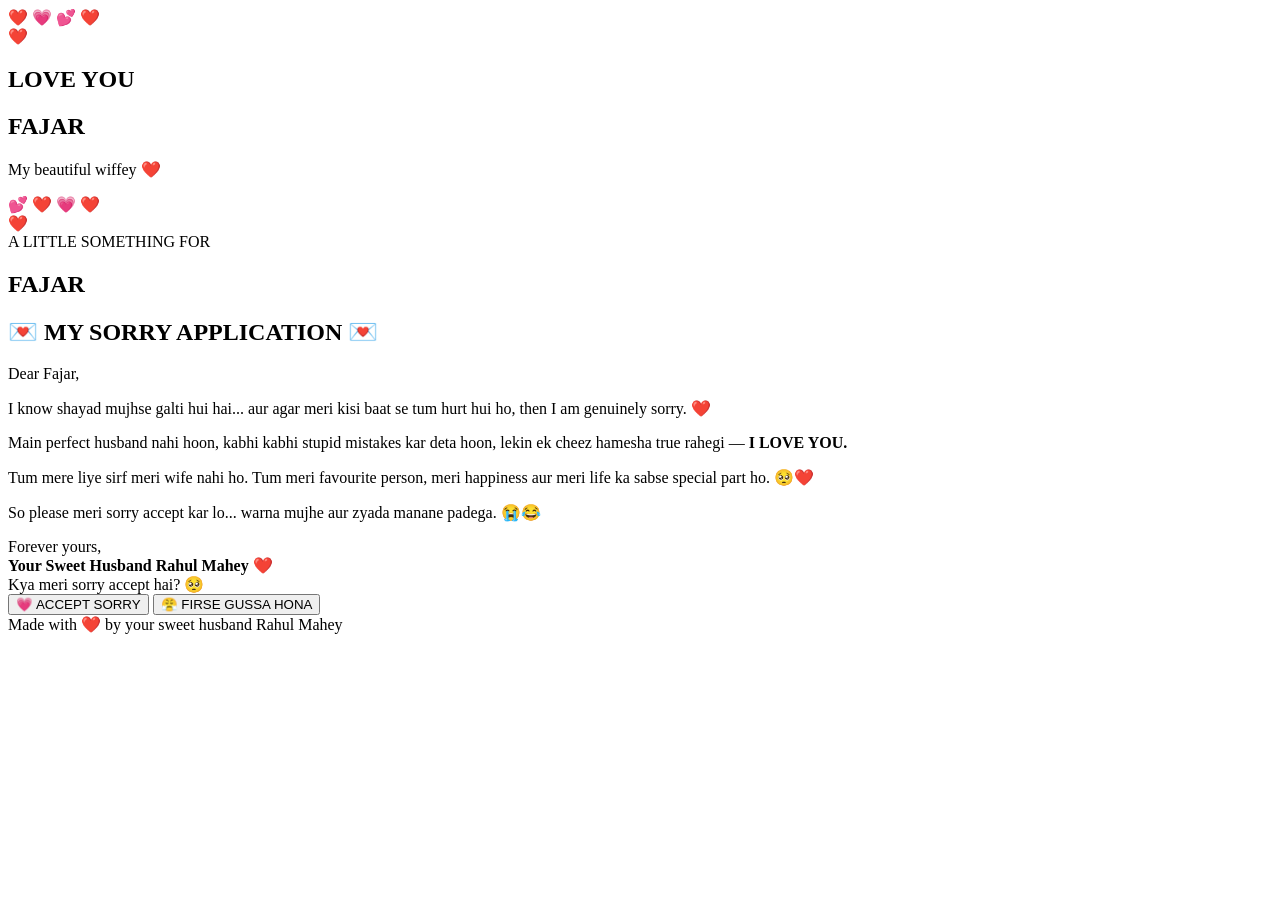
==== index.html @ 1c048495 "Create index.html" ====
<!DOCTYPE html>
<html lang="en">
<head>
    <meta charset="UTF-8">
    <meta name="viewport" content="width=device-width, initial-scale=1.0">

    <title>For Fajar ❤️</title>

    <link rel="stylesheet" href="style.css">

    <link rel="preconnect" href="https://fonts.googleapis.com">
    <link href="https://fonts.googleapis.com/css2?family=Poppins:wght@400;500;600;700;800&display=swap" rel="stylesheet">
</head>

<body>

    <!-- INTRO -->
    <section id="intro">

        <div class="heart-side left">
            <span>❤️</span>
            <span>💗</span>
            <span>💕</span>
            <span>❤️</span>
        </div>

        <div class="love-center">

            <div class="big-heart">❤️</div>

            <h1>LOVE YOU</h1>
            <h2>FAJAR</h2>

            <p>My beautiful wiffey ❤️</p>

            <div class="loading">
                <span></span>
                <span></span>
                <span></span>
            </div>

        </div>

        <div class="heart-side right">
            <span>💕</span>
            <span>❤️</span>
            <span>💗</span>
            <span>❤️</span>
        </div>

    </section>


    <!-- MAIN DASHBOARD -->
    <section id="dashboard">

        <div class="particles"></div>

        <div class="dashboard-card">

            <div class="top-heart">❤️</div>

            <div class="small-title">
                A LITTLE SOMETHING FOR
            </div>

            <h1>FAJAR</h1>

            <div class="line"></div>

            <h2>💌 MY SORRY APPLICATION 💌</h2>

            <div class="letter">

                <p>
                    Dear Fajar,
                </p>

                <p>
                    I know shayad mujhse galti hui hai...
                    aur agar meri kisi baat se tum hurt hui ho,
                    then I am genuinely sorry. ❤️
                </p>

                <p>
                    Main perfect husband nahi hoon,
                    kabhi kabhi stupid mistakes kar deta hoon,
                    lekin ek cheez hamesha true rahegi —
                    <strong>I LOVE YOU.</strong>
                </p>

                <p>
                    Tum mere liye sirf meri wife nahi ho.
                    Tum meri favourite person,
                    meri happiness aur meri life ka
                    sabse special part ho. 🥺❤️
                </p>

                <p>
                    So please meri sorry accept kar lo...
                    warna mujhe aur zyada manane padega. 😭😂
                </p>

                <div class="signature">
                    Forever yours,<br>
                    <strong>Your Sweet Husband Rahul Mahey ❤️</strong>
                </div>

            </div>


            <div class="question">
                Kya meri sorry accept hai? 🥺
            </div>


            <div class="buttons">

                <button
                    class="accept"
                    onclick="sendResponse('ACCEPTED ❤️')">
                    💗 ACCEPT SORRY
                </button>

                <button
                    class="angry"
                    onclick="sendResponse('FIRSE GUSSA 😤')">
                    😤 FIRSE GUSSA HONA
                </button>

            </div>

            <div id="responseMessage"></div>

            <div class="footer">
                Made with ❤️ by your sweet husband Rahul Mahey
            </div>

        </div>

    </section>


    <script type="module" src="script.js"></script>

</body>
</html>
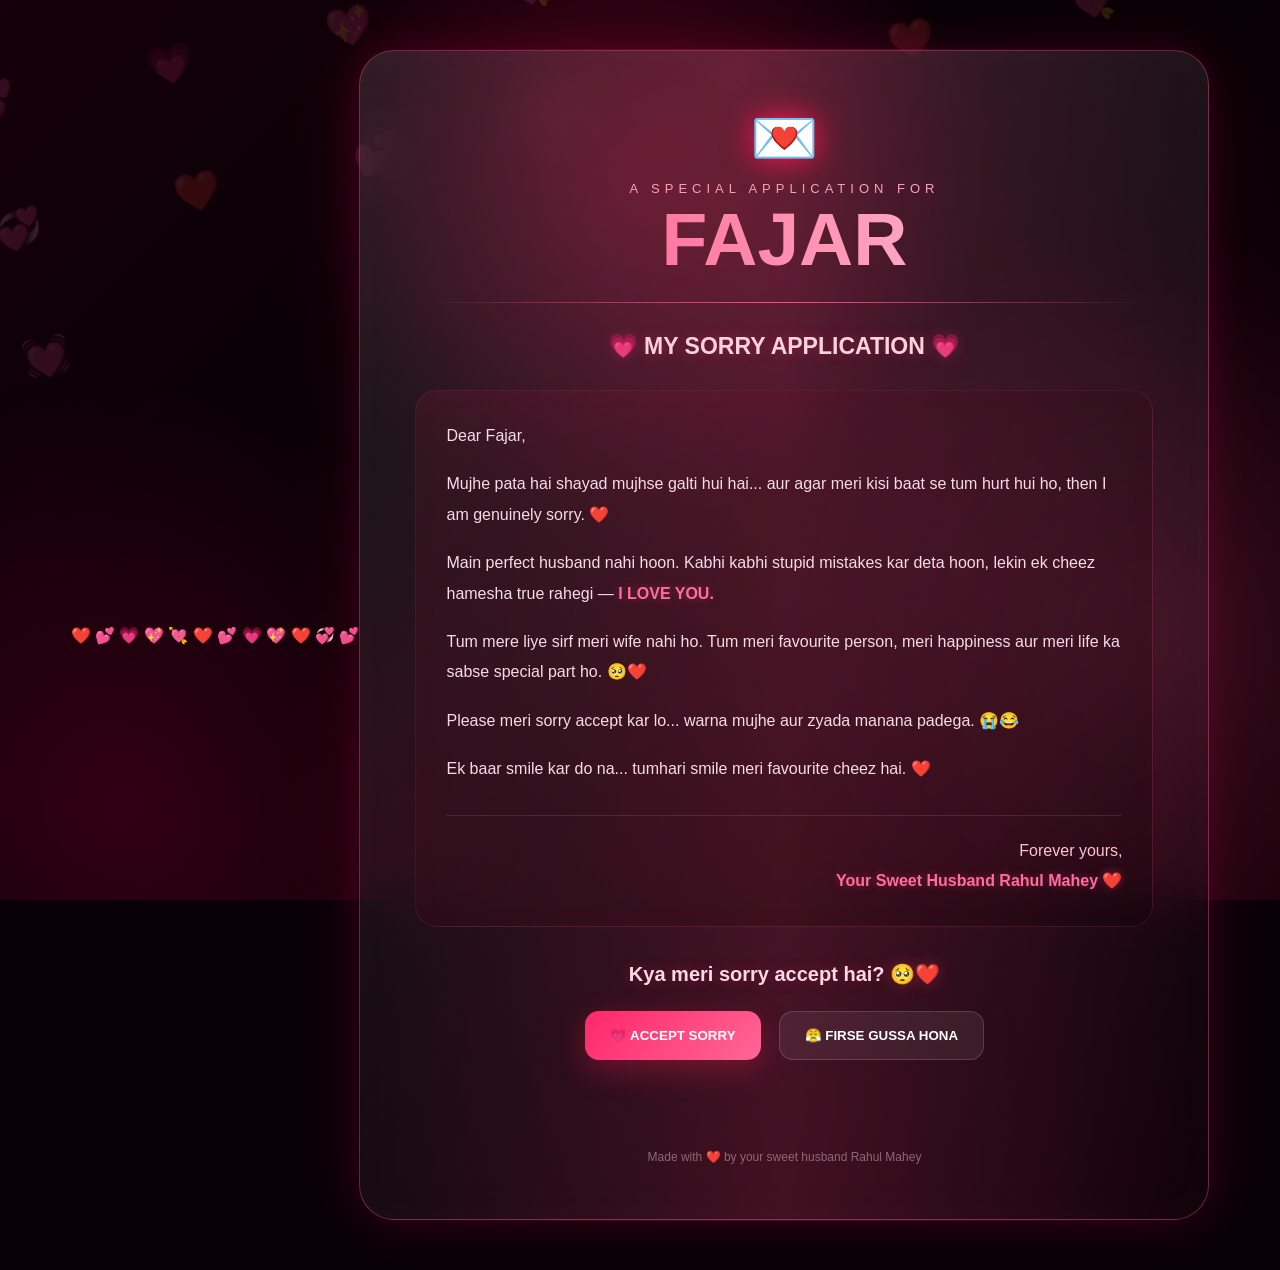
==== commit 78be9495: "Update index.html" ====
--- a/index.html
+++ b/index.html
@@ -8,27 +8,31 @@
 
     <link rel="stylesheet" href="style.css">
 
-    <link rel="preconnect" href="https://fonts.googleapis.com">
     <link href="https://fonts.googleapis.com/css2?family=Poppins:wght@400;500;600;700;800&display=swap" rel="stylesheet">
 </head>
 
 <body>
 
-    <!-- INTRO -->
+    <!-- ================= INTRO ================= -->
+
     <section id="intro">
 
-        <div class="heart-side left">
-            <span>❤️</span>
-            <span>💗</span>
-            <span>💕</span>
+        <div class="heart-stream left">
+            <span>❤️</span>
+            <span>💕</span>
+            <span>💗</span>
+            <span>💖</span>
             <span>❤️</span>
         </div>
 
         <div class="love-center">
 
-            <div class="big-heart">❤️</div>
+            <div class="big-heart">
+                ❤️
+            </div>
 
             <h1>LOVE YOU</h1>
+
             <h2>FAJAR</h2>
 
             <p>My beautiful wiffey ❤️</p>
@@ -41,9 +45,10 @@
 
         </div>
 
-        <div class="heart-side right">
-            <span>💕</span>
-            <span>❤️</span>
+        <div class="heart-stream right">
+            <span>💖</span>
+            <span>❤️</span>
+            <span>💕</span>
             <span>💗</span>
             <span>❤️</span>
         </div>
@@ -51,24 +56,52 @@
     </section>
 
 
-    <!-- MAIN DASHBOARD -->
-    <section id="dashboard">
-
-        <div class="particles"></div>
+    <!-- ================= MAIN ================= -->
+
+    <main id="dashboard">
+
+        <!-- Floating background hearts -->
+
+        <div class="floating-hearts">
+
+            <span>❤️</span>
+            <span>💕</span>
+            <span>💗</span>
+            <span>💖</span>
+            <span>💘</span>
+            <span>❤️</span>
+            <span>💕</span>
+            <span>💗</span>
+            <span>💖</span>
+            <span>❤️</span>
+            <span>💞</span>
+            <span>💕</span>
+
+        </div>
+
+
+        <!-- ================= CARD ================= -->
 
         <div class="dashboard-card">
 
-            <div class="top-heart">❤️</div>
+            <div class="top-heart">
+                💌
+            </div>
 
             <div class="small-title">
-                A LITTLE SOMETHING FOR
+                A SPECIAL APPLICATION FOR
             </div>
 
             <h1>FAJAR</h1>
 
             <div class="line"></div>
 
-            <h2>💌 MY SORRY APPLICATION 💌</h2>
+            <h2>
+                💗 MY SORRY APPLICATION 💗
+            </h2>
+
+
+            <!-- LETTER -->
 
             <div class="letter">
 
@@ -77,14 +110,14 @@
                 </p>
 
                 <p>
-                    I know shayad mujhse galti hui hai...
+                    Mujhe pata hai shayad mujhse galti hui hai...
                     aur agar meri kisi baat se tum hurt hui ho,
                     then I am genuinely sorry. ❤️
                 </p>
 
                 <p>
-                    Main perfect husband nahi hoon,
-                    kabhi kabhi stupid mistakes kar deta hoon,
+                    Main perfect husband nahi hoon.
+                    Kabhi kabhi stupid mistakes kar deta hoon,
                     lekin ek cheez hamesha true rahegi —
                     <strong>I LOVE YOU.</strong>
                 </p>
@@ -97,51 +130,79 @@
                 </p>
 
                 <p>
-                    So please meri sorry accept kar lo...
-                    warna mujhe aur zyada manane padega. 😭😂
-                </p>
+                    Please meri sorry accept kar lo...
+                    warna mujhe aur zyada manana padega. 😭😂
+                </p>
+
+                <p>
+                    Ek baar smile kar do na...
+                    tumhari smile meri favourite cheez hai. ❤️
+                </p>
+
 
                 <div class="signature">
+
                     Forever yours,<br>
-                    <strong>Your Sweet Husband Rahul Mahey ❤️</strong>
+
+                    <strong>
+                        Your Sweet Husband Rahul Mahey ❤️
+                    </strong>
+
                 </div>
 
             </div>
 
 
             <div class="question">
-                Kya meri sorry accept hai? 🥺
-            </div>
-
+
+                Kya meri sorry accept hai? 🥺❤️
+
+            </div>
+
+
+            <!-- BUTTONS -->
 
             <div class="buttons">
 
                 <button
+                    id="acceptBtn"
                     class="accept"
                     onclick="sendResponse('ACCEPTED ❤️')">
+
                     💗 ACCEPT SORRY
+
                 </button>
 
+
                 <button
+                    id="rejectBtn"
                     class="angry"
-                    onclick="sendResponse('FIRSE GUSSA 😤')">
+                    onclick="sendResponse('REJECTED 😤')">
+
                     😤 FIRSE GUSSA HONA
+
                 </button>
 
             </div>
 
+
+            <!-- RESULT -->
+
             <div id="responseMessage"></div>
 
+
             <div class="footer">
+
                 Made with ❤️ by your sweet husband Rahul Mahey
-            </div>
-
-        </div>
-
-    </section>
-
-
-    <script type="module" src="script.js"></script>
+
+            </div>
+
+        </div>
+
+    </main>
+
+
+    <script src="script.js"></script>
 
 </body>
 </html>
--- a/style.css
+++ b/style.css
@@ -0,0 +1,882 @@
+* {
+    margin: 0;
+    padding: 0;
+    box-sizing: border-box;
+}
+
+body {
+    font-family: 'Poppins', sans-serif;
+    background: #080006;
+    color: white;
+    overflow-x: hidden;
+}
+
+
+/* =================================
+   ROMANTIC HEART BACKGROUND
+================================= */
+
+body::before {
+    content: "❤️  💕  💗  💖  💘  ❤️  💕  💗  💓  💞  ❤️  💕  💖  💗  ❤️  💘  💕  💓";
+    position: fixed;
+    inset: -10%;
+    z-index: -1;
+
+    font-size: 38px;
+    line-height: 130px;
+    letter-spacing: 45px;
+
+    color: rgba(255, 75, 130, .15);
+
+    word-spacing: 35px;
+
+    transform: rotate(-12deg);
+
+    animation: backgroundHearts 25s linear infinite;
+
+    pointer-events: none;
+}
+
+
+/* glowing pink atmosphere */
+
+body::after {
+    content: "";
+    position: fixed;
+    inset: 0;
+    z-index: -2;
+
+    background:
+        radial-gradient(
+            circle at 50% 20%,
+            rgba(255, 20, 90, .25),
+            transparent 35%
+        ),
+        radial-gradient(
+            circle at 10% 90%,
+            rgba(255, 0, 80, .18),
+            transparent 30%
+        ),
+        radial-gradient(
+            circle at 90% 70%,
+            rgba(255, 80, 140, .15),
+            transparent 30%
+        ),
+        linear-gradient(
+            135deg,
+            #160009,
+            #050005 45%,
+            #170009
+        );
+
+    pointer-events: none;
+}
+
+
+/* =================================
+   FLOATING HEARTS
+================================= */
+
+#dashboard {
+    position: relative;
+    min-height: 100vh;
+
+    display: flex;
+    align-items: center;
+    justify-content: center;
+
+    padding: 50px 20px;
+
+    overflow: hidden;
+}
+
+
+/* Create floating hearts */
+
+#dashboard::before {
+    content: "♥";
+    position: absolute;
+
+    left: 8%;
+    bottom: -100px;
+
+    font-size: 35px;
+
+    color: #ff477f;
+
+    text-shadow:
+        0 0 10px #ff477f,
+        0 0 30px #ff477f;
+
+    animation: floatHeart 9s linear infinite;
+}
+
+
+#dashboard::after {
+    content: "♥";
+    position: absolute;
+
+    right: 12%;
+    bottom: -100px;
+
+    font-size: 55px;
+
+    color: #ff79a4;
+
+    text-shadow:
+        0 0 15px #ff477f,
+        0 0 40px #ff477f;
+
+    animation: floatHeart 12s linear infinite 3s;
+}
+
+
+/* =================================
+   INTRO
+================================= */
+
+#intro {
+    position: fixed;
+    inset: 0;
+
+    z-index: 100;
+
+    display: flex;
+    align-items: center;
+    justify-content: center;
+
+    overflow: hidden;
+
+    background:
+        radial-gradient(
+            circle at center,
+            #690d3c 0%,
+            #260016 35%,
+            #080006 75%
+        );
+
+    animation: introFade 1s ease 5s forwards;
+}
+
+
+/* Intro glowing circles */
+
+#intro::before,
+#intro::after {
+    content: "";
+
+    position: absolute;
+
+    width: 500px;
+    height: 500px;
+
+    border-radius: 50%;
+
+    background: rgba(255, 30, 100, .12);
+
+    filter: blur(80px);
+
+    animation: pulseGlow 4s infinite alternate;
+}
+
+#intro::before {
+    left: -200px;
+    top: -150px;
+}
+
+#intro::after {
+    right: -200px;
+    bottom: -150px;
+
+    animation-delay: 1s;
+}
+
+
+/* =================================
+   INTRO CENTER
+================================= */
+
+.love-center {
+    position: relative;
+    z-index: 10;
+
+    text-align: center;
+
+    animation: zoomIn 1.5s ease;
+}
+
+
+.big-heart {
+    font-size: 110px;
+
+    filter:
+        drop-shadow(0 0 15px #ff174f)
+        drop-shadow(0 0 50px #ff174f);
+
+    animation: heartbeat 1s infinite;
+}
+
+
+.love-center h1 {
+    font-size: clamp(45px, 8vw, 100px);
+
+    letter-spacing: 8px;
+
+    background:
+        linear-gradient(
+            90deg,
+            #ff477f,
+            #ffffff,
+            #ff477f,
+            #ff9fba
+        );
+
+    background-size: 300%;
+
+    -webkit-background-clip: text;
+    color: transparent;
+
+    animation: gradientMove 4s infinite linear;
+}
+
+
+.love-center h2 {
+    font-size: clamp(50px, 10vw, 120px);
+
+    color: #ff4d88;
+
+    letter-spacing: 15px;
+
+    text-shadow:
+        0 0 10px #ff174f,
+        0 0 30px #ff174f,
+        0 0 80px #ff174f;
+}
+
+
+.love-center p {
+    margin-top: 15px;
+
+    color: #ffc1d5;
+
+    font-size: 17px;
+}
+
+
+/* =================================
+   SIDE HEARTS
+================================= */
+
+.heart-side {
+    position: absolute;
+
+    top: 0;
+    bottom: 0;
+
+    width: 25%;
+
+    display: flex;
+    flex-direction: column;
+
+    justify-content: space-around;
+
+    font-size: 50px;
+}
+
+
+.heart-side.left {
+    left: 5%;
+}
+
+
+.heart-side.right {
+    right: 5%;
+
+    align-items: flex-end;
+}
+
+
+.heart-side span {
+    display: block;
+
+    filter:
+        drop-shadow(0 0 10px #ff1761)
+        drop-shadow(0 0 25px #ff1761);
+
+    animation:
+        floatingHeart 3s infinite ease-in-out;
+}
+
+
+.heart-side span:nth-child(2) {
+    animation-delay: .5s;
+}
+
+
+.heart-side span:nth-child(3) {
+    animation-delay: 1s;
+}
+
+
+.heart-side span:nth-child(4) {
+    animation-delay: 1.5s;
+}
+
+
+/* =================================
+   LOADING
+================================= */
+
+.loading {
+    margin-top: 30px;
+}
+
+
+.loading span {
+    display: inline-block;
+
+    width: 8px;
+    height: 8px;
+
+    margin: 4px;
+
+    background: #ff4d88;
+
+    border-radius: 50%;
+
+    box-shadow: 0 0 10px #ff4d88;
+
+    animation: dots 1s infinite;
+}
+
+
+.loading span:nth-child(2) {
+    animation-delay: .2s;
+}
+
+
+.loading span:nth-child(3) {
+    animation-delay: .4s;
+}
+
+
+/* =================================
+   DASHBOARD CARD
+================================= */
+
+.dashboard-card {
+    position: relative;
+
+    z-index: 5;
+
+    width: min(850px, 100%);
+
+    padding: 55px;
+
+    border-radius: 35px;
+
+    background:
+        linear-gradient(
+            145deg,
+            rgba(255, 255, 255, .10),
+            rgba(255, 20, 90, .035)
+        );
+
+    border:
+
+        1px solid
+        rgba(255, 100, 150, .35);
+
+    box-shadow:
+
+        0 0 40px
+        rgba(255, 0, 90, .15),
+
+        0 0 100px
+        rgba(255, 0, 90, .08),
+
+        inset 0 0 50px
+        rgba(255, 255, 255, .025);
+
+    backdrop-filter: blur(25px);
+
+    text-align: center;
+}
+
+
+/* Card glow */
+
+.dashboard-card::before {
+    content: "";
+
+    position: absolute;
+
+    inset: -2px;
+
+    border-radius: 35px;
+
+    background:
+        linear-gradient(
+            90deg,
+            transparent,
+            rgba(255, 60, 120, .5),
+            transparent
+        );
+
+    z-index: -1;
+
+    opacity: .4;
+
+    animation: cardGlow 4s linear infinite;
+}
+
+
+/* =================================
+   CARD CONTENT
+================================= */
+
+.top-heart {
+    font-size: 55px;
+
+    filter:
+        drop-shadow(0 0 15px #ff174f);
+
+    animation: heartbeat 1.2s infinite;
+}
+
+
+.small-title {
+    color: #ff9eba;
+
+    letter-spacing: 5px;
+
+    font-size: 13px;
+
+    margin-top: 10px;
+}
+
+
+.dashboard-card > h1 {
+    font-size: clamp(45px, 8vw, 75px);
+
+    background:
+        linear-gradient(
+            90deg,
+            #ff4b85,
+            #ffd1df,
+            #ff4b85
+        );
+
+    background-size: 200%;
+
+    -webkit-background-clip: text;
+
+    color: transparent;
+
+    animation: gradientMove 4s infinite linear;
+}
+
+
+.line {
+    height: 1px;
+
+    background:
+        linear-gradient(
+            90deg,
+            transparent,
+            #ff4b85,
+            transparent
+        );
+
+    margin: 20px 0 30px;
+}
+
+
+.dashboard-card h2 {
+    font-size: 23px;
+
+    color: #ffd0dd;
+
+    text-shadow:
+        0 0 15px rgba(255, 70, 130, .3);
+}
+
+
+/* =================================
+   LETTER
+================================= */
+
+.letter {
+    position: relative;
+
+    margin-top: 30px;
+
+    padding: 30px;
+
+    text-align: left;
+
+    background:
+        linear-gradient(
+            135deg,
+            rgba(255, 40, 100, .08),
+            rgba(0, 0, 0, .25)
+        );
+
+    border-radius: 22px;
+
+    border:
+        1px solid
+        rgba(255, 100, 150, .12);
+
+    line-height: 1.9;
+
+    color: #f6dce5;
+
+    box-shadow:
+        inset 0 0 30px
+        rgba(255, 0, 80, .03);
+}
+
+
+.letter p {
+    margin-bottom: 18px;
+}
+
+
+.letter strong {
+    color: #ff6d9c;
+
+    text-shadow:
+        0 0 10px rgba(255, 70, 130, .4);
+}
+
+
+.signature {
+    margin-top: 30px;
+
+    padding-top: 20px;
+
+    border-top:
+        1px solid
+        rgba(255, 255, 255, .1);
+
+    text-align: right;
+
+    color: #ffc3d4;
+}
+
+
+/* =================================
+   QUESTION
+================================= */
+
+.question {
+    margin-top: 35px;
+
+    font-size: 20px;
+
+    font-weight: 600;
+
+    color: #ffd8e3;
+
+    text-shadow:
+        0 0 15px rgba(255, 70, 130, .3);
+}
+
+
+/* =================================
+   BUTTONS
+================================= */
+
+.buttons {
+    display: flex;
+
+    gap: 18px;
+
+    justify-content: center;
+
+    margin-top: 25px;
+}
+
+
+.buttons button {
+    position: relative;
+
+    border: none;
+
+    outline: none;
+
+    padding: 16px 25px;
+
+    border-radius: 14px;
+
+    font-family: inherit;
+
+    font-weight: 700;
+
+    cursor: pointer;
+
+    transition: .3s;
+
+    color: white;
+
+    overflow: hidden;
+}
+
+
+.accept {
+    background:
+        linear-gradient(
+            135deg,
+            #ff276b,
+            #ff6796
+        );
+
+    box-shadow:
+        0 10px 30px
+        rgba(255, 30, 100, .3);
+}
+
+
+.angry {
+    background:
+        rgba(255,255,255,.07);
+
+    border:
+        1px solid
+        rgba(255,255,255,.15) !important;
+}
+
+
+.buttons button:hover {
+    transform:
+        translateY(-5px)
+        scale(1.03);
+}
+
+
+.buttons button:active {
+    transform: scale(.96);
+}
+
+
+/* =================================
+   RESPONSE
+================================= */
+
+#responseMessage {
+    margin-top: 25px;
+
+    min-height: 30px;
+
+    font-size: 16px;
+
+    color: #ff9fba;
+
+    text-shadow:
+        0 0 10px rgba(255, 50, 120, .4);
+}
+
+
+/* =================================
+   FOOTER
+================================= */
+
+.footer {
+    margin-top: 35px;
+
+    color: #8d6875;
+
+    font-size: 12px;
+}
+
+
+/* =================================
+   ANIMATIONS
+================================= */
+
+@keyframes heartbeat {
+
+    0%, 100% {
+        transform: scale(1);
+    }
+
+    50% {
+        transform: scale(1.18);
+    }
+}
+
+
+@keyframes zoomIn {
+
+    from {
+        opacity: 0;
+        transform: scale(.5);
+    }
+
+    to {
+        opacity: 1;
+        transform: scale(1);
+    }
+}
+
+
+@keyframes gradientMove {
+
+    0% {
+        background-position: 0%;
+    }
+
+    100% {
+        background-position: 300%;
+    }
+}
+
+
+@keyframes floatingHeart {
+
+    0%, 100% {
+        transform:
+            translateY(0)
+            rotate(-5deg);
+    }
+
+    50% {
+        transform:
+            translateY(-25px)
+            rotate(5deg);
+    }
+}
+
+
+@keyframes dots {
+
+    0%, 100% {
+        opacity: .3;
+        transform: translateY(0);
+    }
+
+    50% {
+        opacity: 1;
+        transform: translateY(-8px);
+    }
+}
+
+
+@keyframes introFade {
+
+    to {
+        opacity: 0;
+        visibility: hidden;
+        pointer-events: none;
+    }
+}
+
+
+@keyframes backgroundHearts {
+
+    0% {
+        transform:
+            translateY(0)
+            rotate(-12deg);
+    }
+
+    100% {
+        transform:
+            translateY(-300px)
+            rotate(-12deg);
+    }
+}
+
+
+@keyframes floatHeart {
+
+    0% {
+        transform:
+            translateY(100px)
+            scale(.7);
+
+        opacity: 0;
+    }
+
+    15% {
+        opacity: .8;
+    }
+
+    80% {
+        opacity: .6;
+    }
+
+    100% {
+        transform:
+            translateY(-110vh)
+            translateX(100px)
+            scale(1.5)
+            rotate(25deg);
+
+        opacity: 0;
+    }
+}
+
+
+@keyframes pulseGlow {
+
+    from {
+        transform: scale(.8);
+        opacity: .3;
+    }
+
+    to {
+        transform: scale(1.2);
+        opacity: .7;
+    }
+}
+
+
+@keyframes cardGlow {
+
+    0% {
+        transform: translateX(-100%);
+    }
+
+    100% {
+        transform: translateX(100%);
+    }
+}
+
+
+/* =================================
+   MOBILE
+================================= */
+
+@media(max-width: 650px) {
+
+    #dashboard {
+        padding: 30px 15px;
+    }
+
+    .dashboard-card {
+        padding: 30px 18px;
+    }
+
+    .letter {
+        padding: 20px;
+        font-size: 14px;
+    }
+
+    .buttons {
+        flex-direction: column;
+    }
+
+    .buttons button {
+        width: 100%;
+    }
+
+    .heart-side {
+        font-size: 30px;
+    }
+
+    .love-center h2 {
+        letter-spacing: 8px;
+    }
+}
